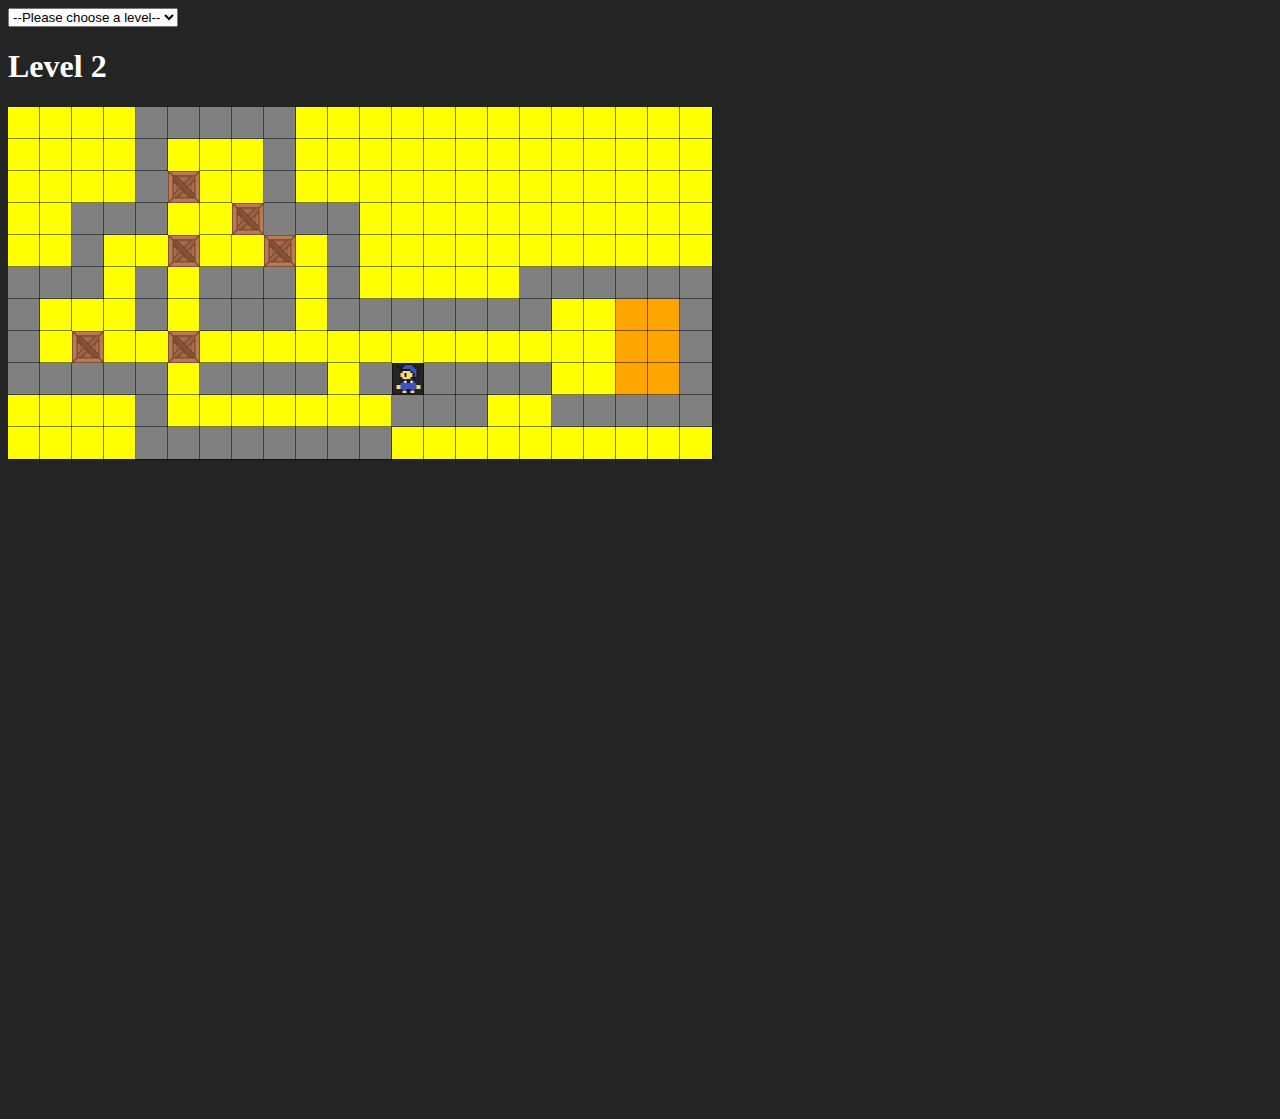
==== index2.html @ a2ef32ce "moves" ====
<!DOCTYPE html>
<html lang="en">
<head>
    <meta charset="UTF-8">
    <meta name="viewport" content="width=device-width, initial-scale=1.0">
    <link rel="stylesheet" href="./css/style.css">
    <script src="https://ajax.googleapis.com/ajax/libs/jquery/3.7.1/jquery.min.js"></script>
    <script src="./js/sokobanlv2.js" defer></script>
    <title>Sokoban Lv2</title>
</head>
<body>
    <select onchange="subjects(this.value)" name="levels" id="level-select">
        <option value="levels">--Please choose a level--</option>
        <option id="lvOne" value="level_one">Level 1</option>
        <option id="lvTwo" value="level_two">Level 3</option>
    </select>
    <a id="buttonGoTo" href=""></a>
    <h1>Level 2</h1>
    <canvas id="mycanvas" width="1000px" height="1000px"></canvas>
    <script>
        $(document).ready(function() {
            function handleLevelChange() {
                var selectedLevel = $("#level-select").val();
    
                $("#goTo").remove();
    
                if (selectedLevel === "level_one") {
                    $("#buttonGoTo").append("<a id='goTo' href='./index.html'>Go to Level</a>")
                } else if (selectedLevel === "level_two") {
                    $("#buttonGoTo").append("<a id='goTo' href='./index3.html'>Go to Level</a>")
                }
            }
            $("#level-select").on("change", handleLevelChange);
        });
    </script>
</body>
</html>
---- css/style.css ----
body {
    background-color: rgb(36, 36, 36);
    color: white;
}

a {
    color: white;
}
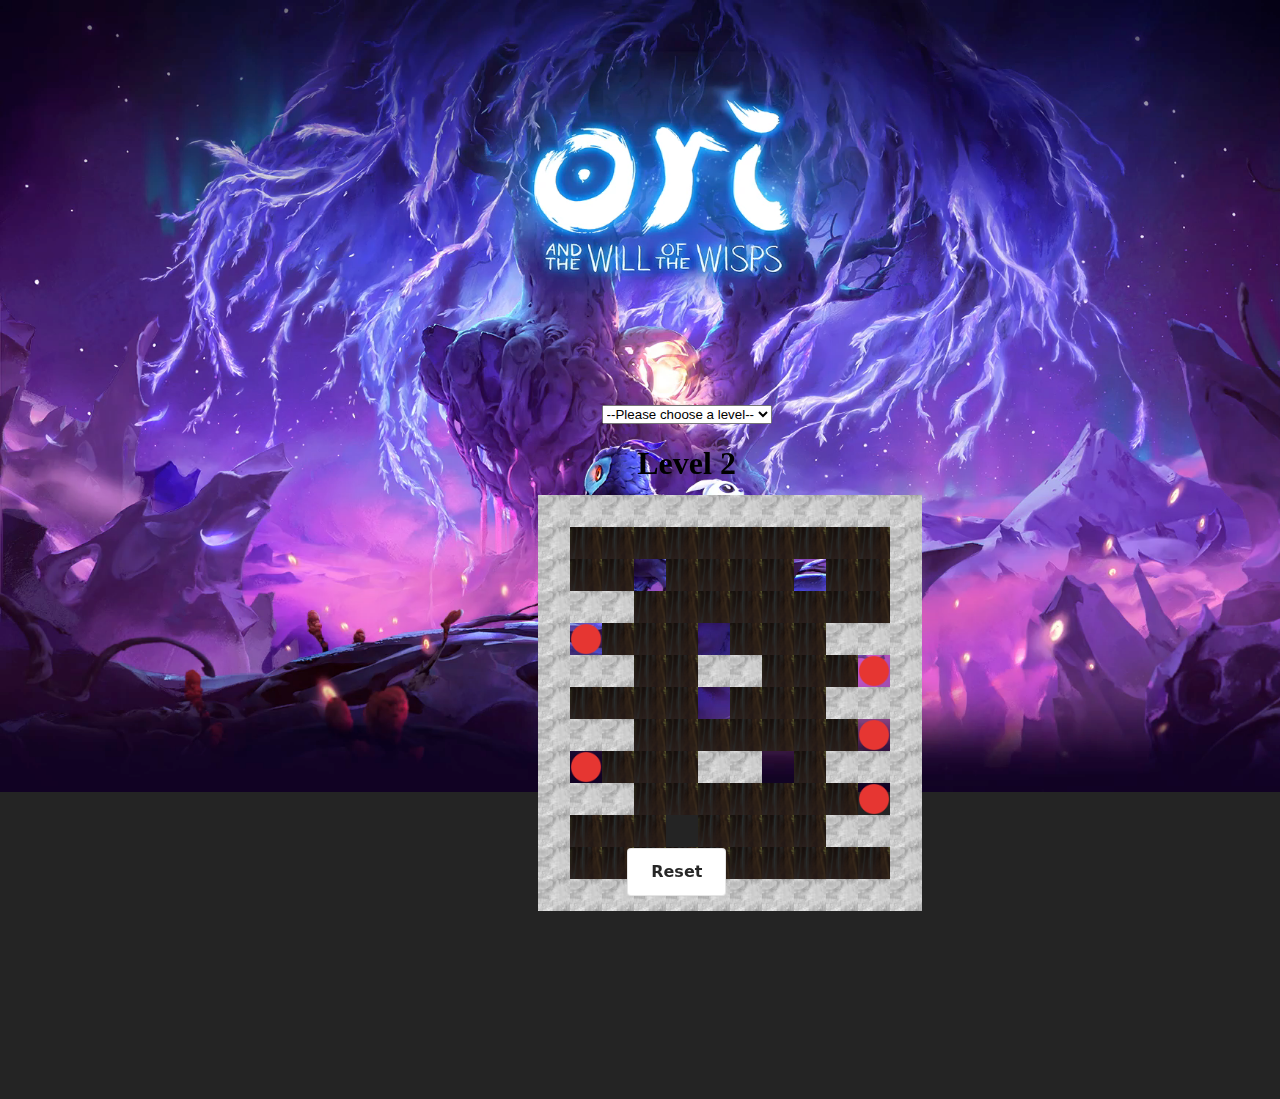
==== commit aabc3998: "project finished" ====
--- a/index2.html
+++ b/index2.html
@@ -3,20 +3,27 @@
 <head>
     <meta charset="UTF-8">
     <meta name="viewport" content="width=device-width, initial-scale=1.0">
+    <link rel="icon" type="image/x-icon" href="./images/Ori.png">
     <link rel="stylesheet" href="./css/style.css">
     <script src="https://ajax.googleapis.com/ajax/libs/jquery/3.7.1/jquery.min.js"></script>
     <script src="./js/sokobanlv2.js" defer></script>
     <title>Sokoban Lv2</title>
 </head>
 <body>
-    <select onchange="subjects(this.value)" name="levels" id="level-select">
-        <option value="levels">--Please choose a level--</option>
-        <option id="lvOne" value="level_one">Level 1</option>
-        <option id="lvTwo" value="level_two">Level 3</option>
-    </select>
-    <a id="buttonGoTo" href=""></a>
-    <h1>Level 2</h1>
-    <canvas id="mycanvas" width="1000px" height="1000px"></canvas>
+    <img class="oribackground" src="./images/7cd8faf1-0c1c-4fde-9748-c2541943259b.png" alt="">
+    <div class="select">
+        <select onchange="subjects(this.value)" name="levels" id="level-select">
+            <option value="levels">--Please choose a level--</option>
+            <option id="lvOne" value="level_one">Level 1</option>
+            <option id="lvTwo" value="level_two">Level 3</option>
+        </select>
+        <a id="buttonGoTo" href=""></a>
+        <h1>Level 2</h1>
+    </div>
+    <div class="game2">
+        <canvas id="mycanvas" width="800px" height="600px"></canvas>
+    </div>
+    <button class="reset" onclick="restartGame()">Reset</button>
     <script>
         $(document).ready(function() {
             function handleLevelChange() {
--- a/css/style.css
+++ b/css/style.css
@@ -1,8 +1,95 @@
+.oribackground {
+    width: 110%;
+}
+
 body {
     background-color: rgb(36, 36, 36);
     color: white;
+    overflow: hidden;
+    margin: 0;
 }
 
 a {
-    color: white;
+    color: black;
+    display: block;
+}
+
+.select {
+    position: absolute;
+    top: 45%;
+    left: 47%;
+    text-align: center;
+    color: black;
+    position: fixed;
+}
+
+.game {
+    position: absolute;
+    top: 55%;
+    left: 45%;
+    text-align: center;
+}
+
+.game2 {
+    position: absolute;
+    top: 55%;
+    left: 42%;
+    text-align: center;
+}
+
+.game3 {
+    position: absolute;
+    top: 55%;
+    left: 41%;
+    text-align: center;
+}
+
+.reset {
+    align-items: center;
+    background-color: #FFFFFF;
+    border: 1px solid rgba(0, 0, 0, 0.1);
+    border-radius: .25rem;
+    box-shadow: rgba(0, 0, 0, 0.02) 0 1px 3px 0;
+    box-sizing: border-box;
+    color: rgba(0, 0, 0, 0.85);
+    cursor: pointer;
+    display: inline-flex;
+    font-family: system-ui,-apple-system,system-ui,"Helvetica Neue",Helvetica,Arial,sans-serif;
+    font-size: 16px;
+    font-weight: 600;
+    justify-content: center;
+    line-height: 1.25;
+    margin: 0;
+    min-height: 3rem;
+    padding: calc(.875rem - 1px) calc(1.5rem - 1px);
+    position: relative;
+    text-decoration: none;
+    transition: all 250ms;
+    user-select: none;
+    -webkit-user-select: none;
+    touch-action: manipulation;
+    vertical-align: baseline;
+    width: auto;
+    position: absolute;
+    bottom: 0.5%;
+    left: 49%;
+}
+
+.reset:hover,
+.reset:focus {
+    border-color: rgba(0, 0, 0, 0.15);
+    box-shadow: rgba(0, 0, 0, 0.1) 0 4px 12px;
+    color: rgba(0, 0, 0, 0.65);
+}
+
+.reset:hover {
+    transform: translateY(-1px);
+}
+
+.reset:active {
+    background-color: #F0F0F1;
+    border-color: rgba(0, 0, 0, 0.15);
+    box-shadow: rgba(0, 0, 0, 0.06) 0 2px 4px;
+    color: rgba(0, 0, 0, 0.65);
+    transform: translateY(0);
 }